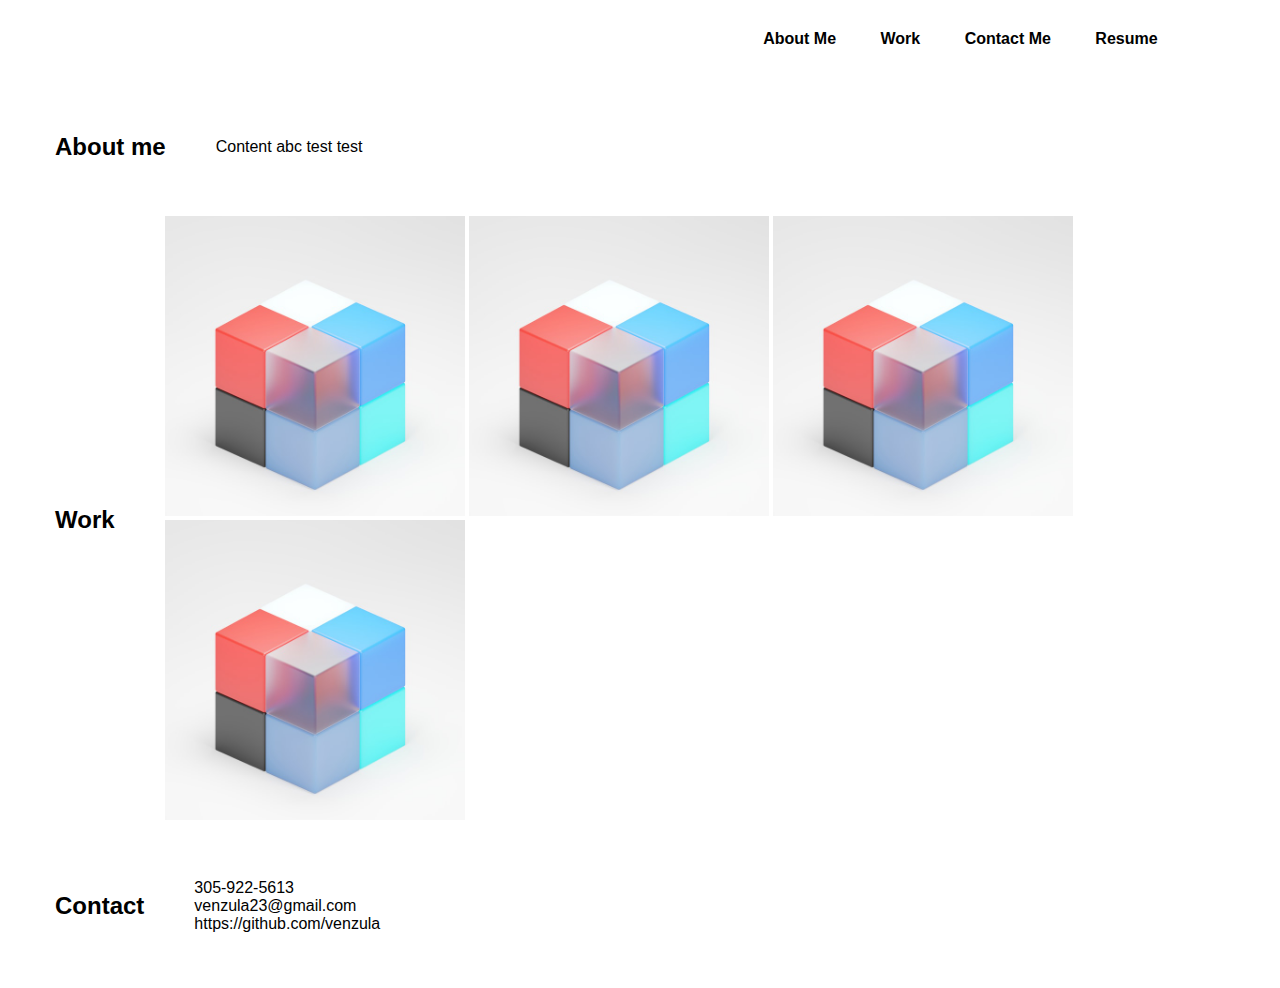
==== index.html @ 8f413061 "initial commit" ====
<!DOCTYPE html>
<html lang="en">
  <head>
    <meta charset="UTF-8" />
    <meta http-equiv="X-UA-Compatible" content="IE=edge" />
    <meta name="viewport" content="width=device-width, initial-scale=1.0" />
    <title>Personale Portfolio Website</title>
    <link rel="stylesheet" href="styles.css" />
  </head>
  <body>
    <header>
      <nav>
        <ul>
          <li><a href="#about-me">About Me</a></li>
          <li><a href="#work">Work</a></li>
          <li><a href="#contact">Contact Me</a></li>
          <li><a href="#resume">Resume</a></li>
        </ul>
      </nav>
    </header>
    <div class="banner"></div>
    <main class="content">
        <section class="section">
            <h2>About me</h2>
            <div class="">
                <!-- content related to section -->
                <p>Content abc test test</p>
            </div>
        </section>
        <section class="section">
            <h2>Work</h2>
            <div class="">
                <!-- content related to section -->
                <img src="./images/img1.jpg" alt="" width="300px">
                <img src="./images/img1.jpg" alt="" width="300px">
                <img src="./images/img1.jpg" alt="" width="300px">
                <img src="./images/img1.jpg" alt="" width="300px">
            </div>
        </section>
        <section class="section">
            <h2>Contact</h2>
            <div class="">
                <!-- content related to section -->
                <div class="">
                    <p>
                        305-922-5613
                      </p>
                      <p>
                        venzula23@gmail.com
                      </p>
                      <p>
                        https://github.com/venzula
                      </p>
                </div>
            </div>
        </section>
    </main>
  </body>
---- styles.css ----
*{
    margin: 0;
    padding: 0;
    font-family: sans-serif;
}

nav{
    display: flex;
    
    width: 84%;
    margin: auto;
    padding: 20px 0;
    align-items:center;
    justify-content: flex-end
}

nav ul li{
    display: inline-block;
    list-style: none;
    margin: 10px 20px;
}

nav ul li a{
    text-decoration: none;
    color: #000;
    font-weight: bold;
}

nav ul li a:hover{
    color: red;
}

.banner {

}

.section {
    display: flex;
    align-items: center;
    gap: 50px;
    margin: 55px;
}
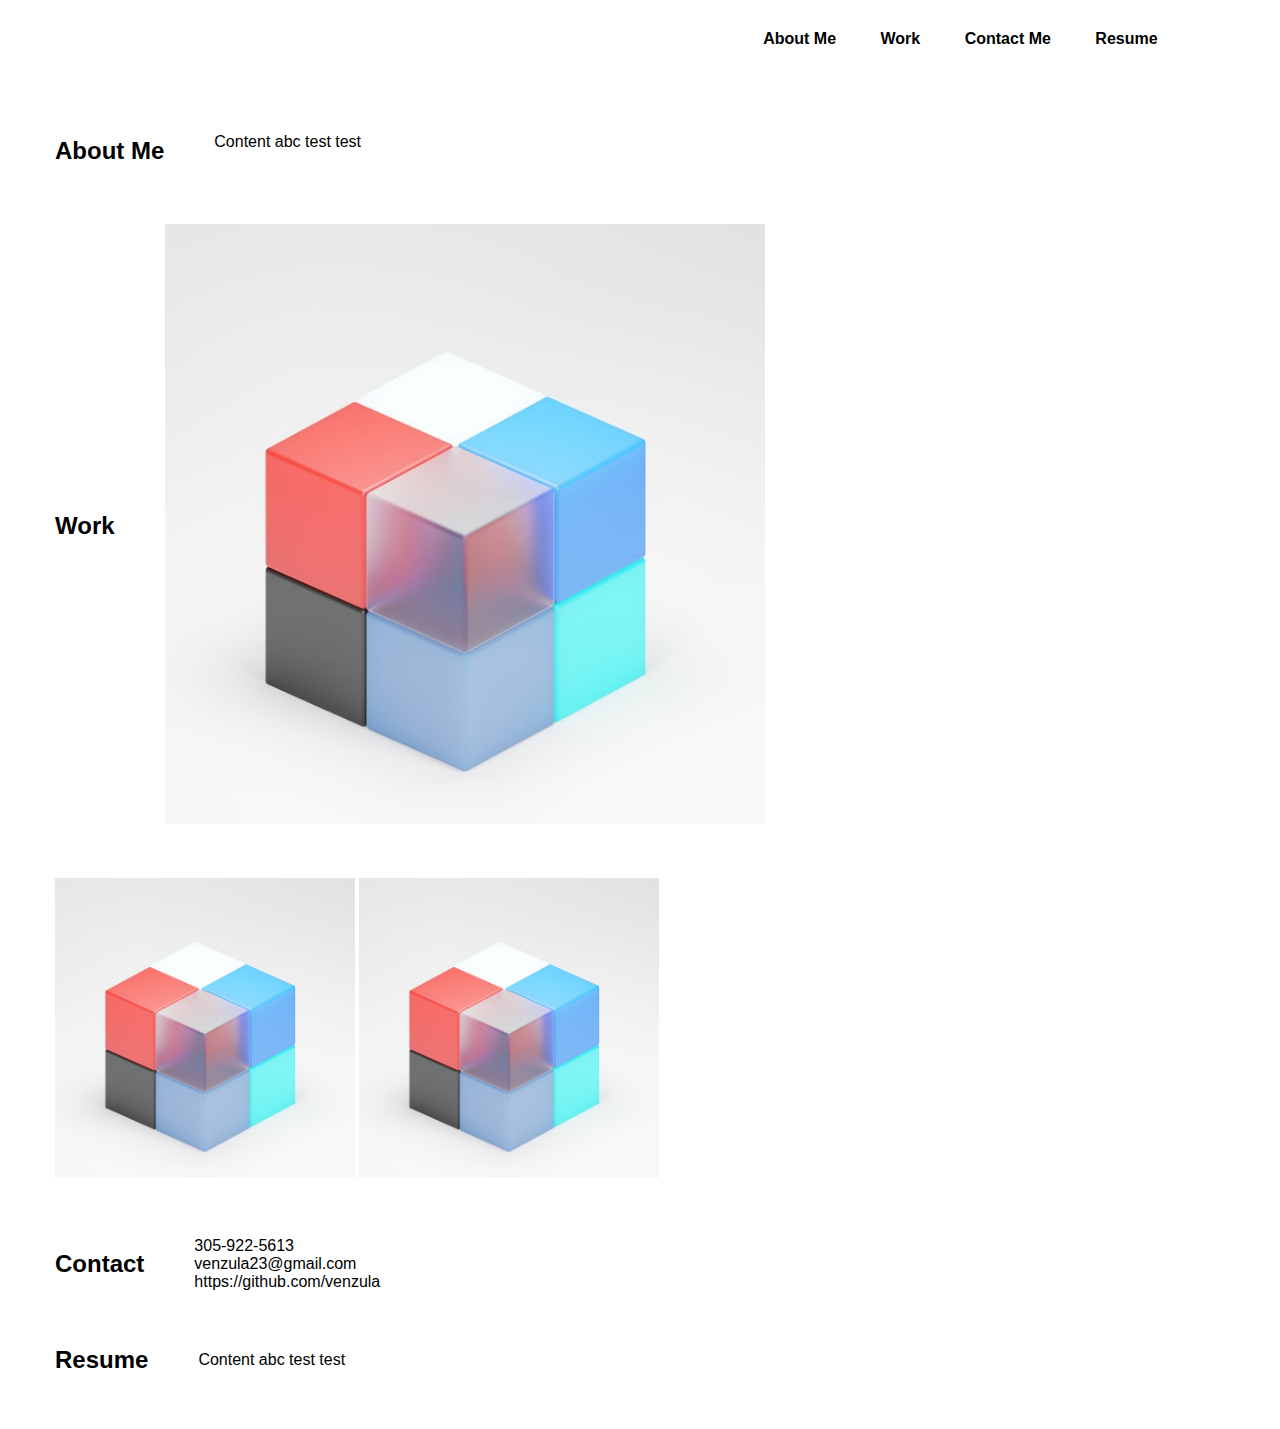
==== commit 20c78f09: "complete" ====
--- a/index.html
+++ b/index.html
@@ -21,24 +21,29 @@
     <div class="banner"></div>
     <main class="content">
         <section class="section">
-            <h2>About me</h2>
+          <h2 id="about-me"> About Me </h2>
             <div class="">
                 <!-- content related to section -->
                 <p>Content abc test test</p>
+                <img src="./edited-19.JPG" alt="" width="300px"> 
             </div>
         </section>
         <section class="section">
-            <h2>Work</h2>
-            <div class="">
+            <h2 id="work"> Work </h2>
+            <div class="main-project">
                 <!-- content related to section -->
-                <img src="./images/img1.jpg" alt="" width="300px">
-                <img src="./images/img1.jpg" alt="" width="300px">
-                <img src="./images/img1.jpg" alt="" width="300px">
-                <img src="./images/img1.jpg" alt="" width="300px">
+                
+                <a href="https://www.google.com">  <img src="./images/img1.jpg" alt="" width="600px"></a>
+            
+            </div>
+           
+            <div class="project" >
+              <a href="https://www.google.com">  <img src="./images/img1.jpg" alt="" width="300px"></a>
+              <a href="https://www.google.com">  <img src="./images/img1.jpg" alt="" width="300px"></a>
             </div>
         </section>
         <section class="section">
-            <h2>Contact</h2>
+          <h2 id="contact"> Contact </h2>
             <div class="">
                 <!-- content related to section -->
                 <div class="">
@@ -54,5 +59,11 @@
                 </div>
             </div>
         </section>
+        <section class="section">
+          <h2 id="resume"> Resume </h2>
+            <div class="">
+                <!-- content related to section -->
+                <p>Content abc test test</p>
+            </div>
     </main>
   </body>--- a/styles.css
+++ b/styles.css
@@ -39,4 +39,22 @@
     align-items: center;
     gap: 50px;
     margin: 55px;
-}+    flex-wrap: wrap;
+}
+
+.main-project {
+    flex-grow: 8;
+}
+
+
+.project {
+    flex-grow: 8;
+    
+
+
+@media only screen and (max-width: 600px) {
+    body {
+      background-color: lightblue;
+    }
+  }
+
